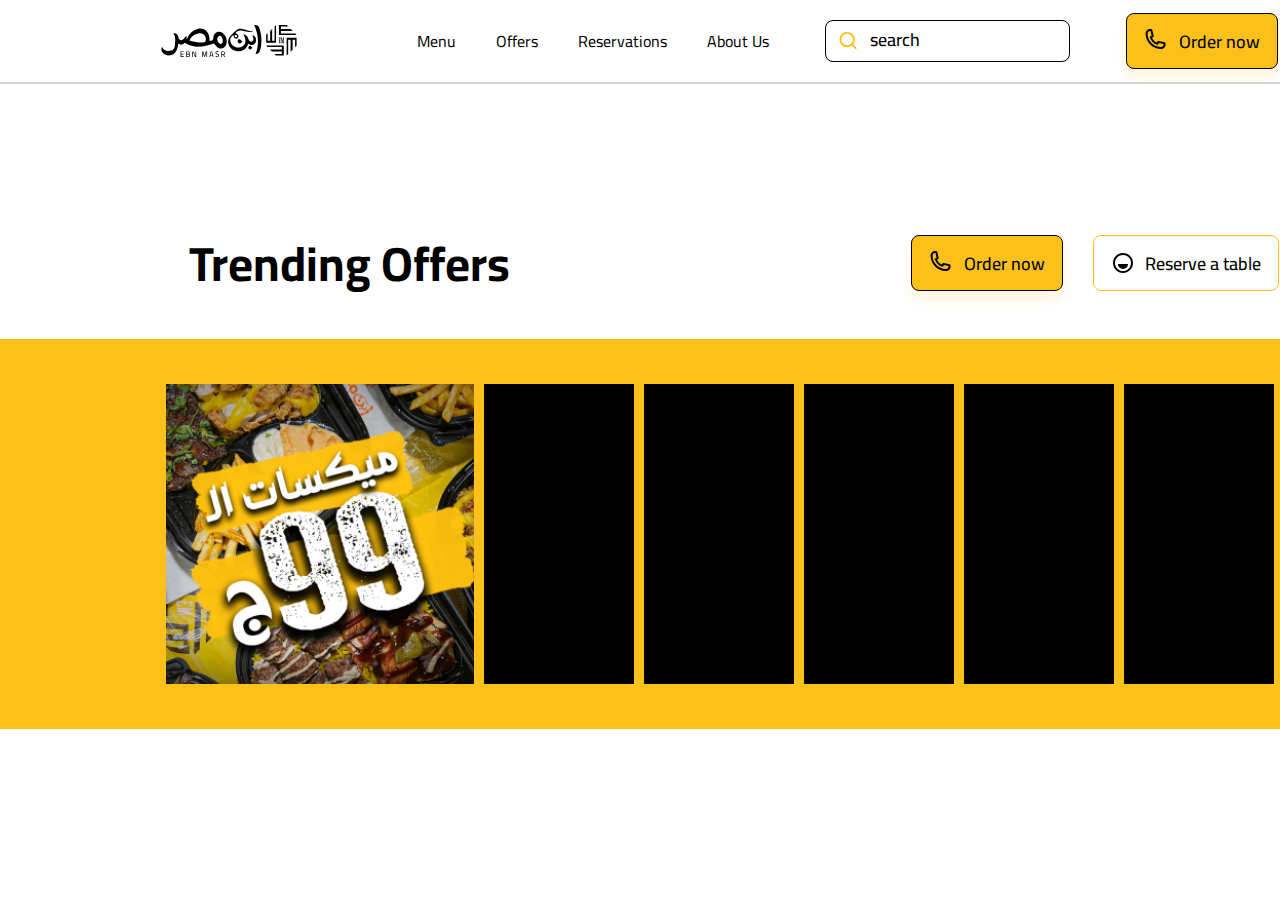
==== restu.html @ f83abfd4 "first commit" ====
<!DOCTYPE html>
<html lang="en">
  <head>
    <meta charset="UTF-8" />
    <meta name="viewport" content="width=device-width, initial-scale=1.0" />
    <title>Document</title>
    <link rel="stylesheet" href="./style.css" />
    <link rel="preconnect" href="https://fonts.googleapis.com" />
    <link rel="preconnect" href="https://fonts.gstatic.com" crossorigin />
    <link
      href="https://fonts.googleapis.com/css2?family=Cairo:wght@300;400;500&display=swap"
      rel="stylesheet"
    />
  </head>
  <body>
    <div class="navbar">
      <div class="container">
        <img src="./logo.svg" alt="logo" class="logo" />
        <nav>
          <ul>
            <li>Menu</li>
            <li>Offers</li>
            <li>Reservations</li>
            <li>About Us</li>
          </ul>
        </nav>
        <form action="">
          <input type="search" placeholder="search" />
        </form>
        <button class="order-now">Order now</button>
      </div>
    </div>

    <header>
      <div class="head">
        <div class="container">
          <h3>Trending Offers</h3>
          <div class="cta">
            <button class="order-now">Order now</button>
            <button class="order-now reserve">Reserve a table</button>
          </div>
        </div>
      </div>
      <div class="products">
        <div class="container">
          <div class="product"></div>
          <div class="product"></div>
          <div class="product"></div>
          <div class="product"></div>
          <div class="product"></div>
          <div class="product"></div>
        </div>
      </div>
    </header>
  </body>
</html>
---- style.css ----
:root {
  --yellow: rgba(252, 192, 27, 1);
  --dark-yellow: rgba(176, 132, 10, 1);
}

*,
*::after,
*::before {
  box-sizing: border-box;
  font-family: "Cairo", sans-serif;
}
body {
  margin: 0;
}

.container {
  width: 1440px;
  padding-inline: 161px;
  margin: 0 auto;
}

/* start of navbar  */
.navbar {
  -webkit-margin-after: 103px;
  margin-block-end: 103px;
}
.navbar .container {
  display: flex;
  align-items: center;
  padding-block: 13px;
  border-bottom: 2px solid rgba(0, 0, 0, 0.16);
}
.navbar .container .logo {
  -webkit-margin-end: 120px;
  margin-inline-end: 120px;
}
.navbar .container ul {
  list-style-type: none;
  display: flex;
  gap: 40px;
  font-weight: 400;
  font-size: 16px;
  padding: 0;
  -webkit-margin-end: 56px;
  margin-inline-end: 56px;
  line-height: 24px;
}

.navbar .container input[type="search"] {
  background-image: url(./searchIcon.svg);
  background-position: left;
  background-repeat: no-repeat;
  background-size: 24px;
  background-position-x: 10px;
  padding-left: 44px;
  width: 245px;
  height: 42px;
  border: 1px solid #000;
  border-radius: 8px;
  -webkit-margin-end: 56px;
  margin-inline-end: 56px;
}
.navbar .container input[type="search"]::-webkit-input-placeholder {
  font-size: 18px;
  font-weight: 500;
  color: #000;
}
.navbar .container input[type="search"]::-moz-placeholder {
  font-size: 18px;
  font-weight: 500;
  color: #000;
}
.navbar .container input[type="search"]:-ms-input-placeholder {
  font-size: 18px;
  font-weight: 500;
  color: #000;
}
.navbar .container input[type="search"]::-ms-input-placeholder {
  font-size: 18px;
  font-weight: 500;
  color: #000;
}
.navbar .container input[type="search"]::placeholder {
  font-size: 18px;
  font-weight: 500;
  color: #000;
}

.order-now {
  background-color: var(--yellow);
  border: 1px solid #000;
  width: 152px;
  height: 56px;
  border-radius: 8px;
  font-weight: 500;
  font-size: 18px;
  display: inline-flex;
  gap: 10px;
  justify-content: center;
  align-items: center;
  box-shadow: 0px 8px 12px 0px rgba(252, 192, 27, 0.16);
}

.order-now::before {
  content: "";
  display: block;
  width: 24px;
  height: 24px;
  background-image: url(./order.svg);
  background-repeat: no-repeat;
}

/* end of navbar */

/* start of heading */
header .head .container {
  display: flex;
  justify-content: space-between;
  align-items: center;
}
header .head h3 {
  -webkit-margin-start: 28px;
  margin-inline-start: 28px;
  font-size: 48px;
  font-weight: 700;
  line-height: 56px;
}
header .head .order-now:first-of-type {
  -webkit-margin-end: 26px;
  margin-inline-end: 26px;
}
header .head .reserve {
  background-color: #fff;
  border-color: var(--yellow);
  box-shadow: none;
  width: 186px;
  height: 56px;
}
header .head .reserve::before {
  background-image: url(./reserve.svg);
}

header .products {
  background-color: var(--yellow);
}

.products .container {
  padding-block: 40px;
  display: flex;
  justify-content: space-between;
}
.products .product {
  flex-basis: 150px;
  height: 300px;
  background-color: #000;
  margin: 5px;
}
.products .container .product:first-child {
  flex-grow: 1;
  background-image: url(./images/Rectangle-1.png);
  background-repeat: no-repeat;
  background-size: cover;
}
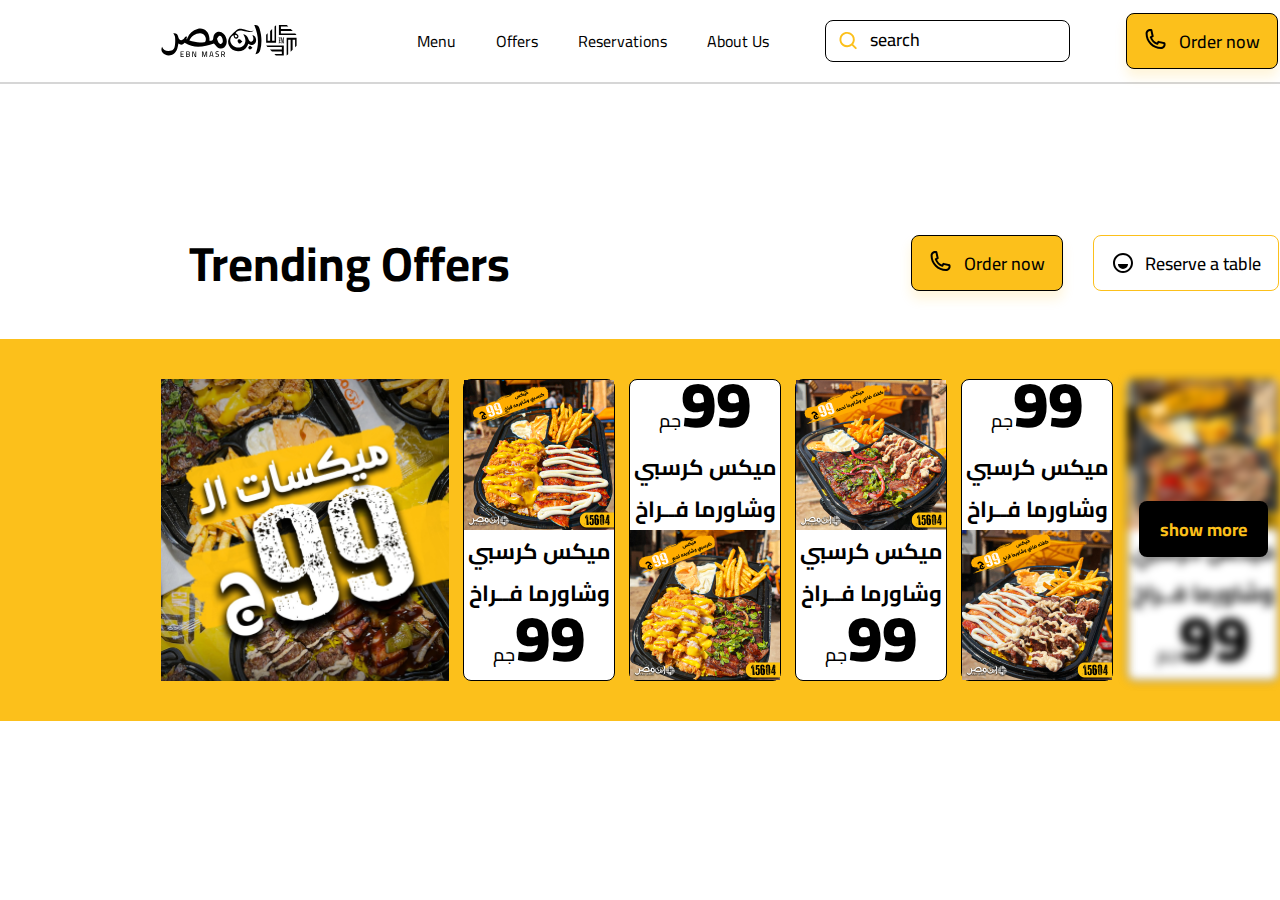
==== commit 82569c7d: "add header section" ====
--- a/restu.html
+++ b/restu.html
@@ -8,7 +8,7 @@
     <link rel="preconnect" href="https://fonts.googleapis.com" />
     <link rel="preconnect" href="https://fonts.gstatic.com" crossorigin />
     <link
-      href="https://fonts.googleapis.com/css2?family=Cairo:wght@300;400;500&display=swap"
+      href="https://fonts.googleapis.com/css2?family=Cairo:wght@300;400;500;700;900&display=swap"
       rel="stylesheet"
     />
   </head>
@@ -44,11 +44,41 @@
       <div class="products">
         <div class="container">
           <div class="product"></div>
-          <div class="product"></div>
-          <div class="product"></div>
-          <div class="product"></div>
-          <div class="product"></div>
-          <div class="product"></div>
+          <div class="product" dir="rtl">
+            <div class="content">
+              <img src="./images/Rectangle-2.png" alt="" />
+              <span class="title">ميكس كرسبي وشاورما فــراخ</span>
+              <span class="price"> 99<span>جم</span></span>
+            </div>
+          </div>
+          <div class="product" dir="rtl">
+            <div class="content">
+              <img src="./images/Rectangle-3.png" alt="" />
+              <span class="title">ميكس كرسبي وشاورما فــراخ</span>
+              <span class="price"> 99<span>جم</span></span>
+            </div>
+          </div>
+          <div class="product" dir="rtl">
+            <div class="content">
+              <img src="./images/Rectangle-4.png" alt="" />
+              <span class="title">ميكس كرسبي وشاورما فــراخ</span>
+              <span class="price"> 99<span>جم</span></span>
+            </div>
+          </div>
+          <div class="product" dir="rtl">
+            <div class="content">
+              <img src="./images/Rectangle-5.png" alt="" />
+              <span class="title">ميكس كرسبي وشاورما فــراخ</span>
+              <span class="price"> 99<span>جم</span></span>
+            </div>
+          </div>
+          <div class="product" dir="rtl">
+            <div class="content">
+              <img src="./images/Rectangle-6.png" alt="" />
+              <span class="title">ميكس كرسبي وشاورما فــراخ</span>
+              <span class="price"> 99<span>جم</span></span>
+            </div>
+          </div>
         </div>
       </div>
     </header>
--- a/style.css
+++ b/style.css
@@ -113,6 +113,10 @@
 /* end of navbar */
 
 /* start of heading */
+header {
+  -webkit-margin-after: 30px;
+  margin-block-end: 30px;
+}
 header .head .container {
   display: flex;
   justify-content: space-between;
@@ -147,13 +151,10 @@
 .products .container {
   padding-block: 40px;
   display: flex;
-  justify-content: space-between;
+  gap: 14px;
 }
 .products .product {
   flex-basis: 150px;
-  height: 300px;
-  background-color: #000;
-  margin: 5px;
 }
 .products .container .product:first-child {
   flex-grow: 1;
@@ -161,3 +162,56 @@
   background-repeat: no-repeat;
   background-size: cover;
 }
+.products .container .product .content {
+  display: flex;
+  flex-direction: column;
+  border: 1px solid #000;
+  border-radius: 8px;
+  text-align: center;
+  background-color: #fff;
+}
+.products .container .product .content span.title {
+  font-size: 22px;
+  font-weight: 700;
+}
+.products .container .product .content span.price {
+  font-size: 64px;
+  font-weight: 900;
+  line-height: 76%;
+}
+.products .container .product .content span.price span {
+  font-size: 18px;
+  font-weight: 500;
+}
+.products .container .product:last-child .content {
+  align-items: center;
+}
+.products .container .product:last-child .content {
+  -webkit-filter: blur(4px);
+  filter: blur(4px);
+}
+.products .container .product:last-child {
+  position: relative;
+  text-align: center;
+}
+.products .container .product:last-child::after {
+  content: "show more";
+  display: block;
+  width: 129px;
+  height: 56px;
+  background-color: #000;
+  border-radius: 8px;
+  position: absolute;
+  top: 122px;
+  left: 11.5px;
+  color: var(--yellow);
+  font-weight: 700;
+  font-size: 18px;
+  display: flex;
+  justify-content: center;
+  align-items: center;
+}
+.products .container .product:nth-child(3) .content,
+.products .container .product:nth-child(5) .content {
+  flex-direction: column-reverse;
+}
